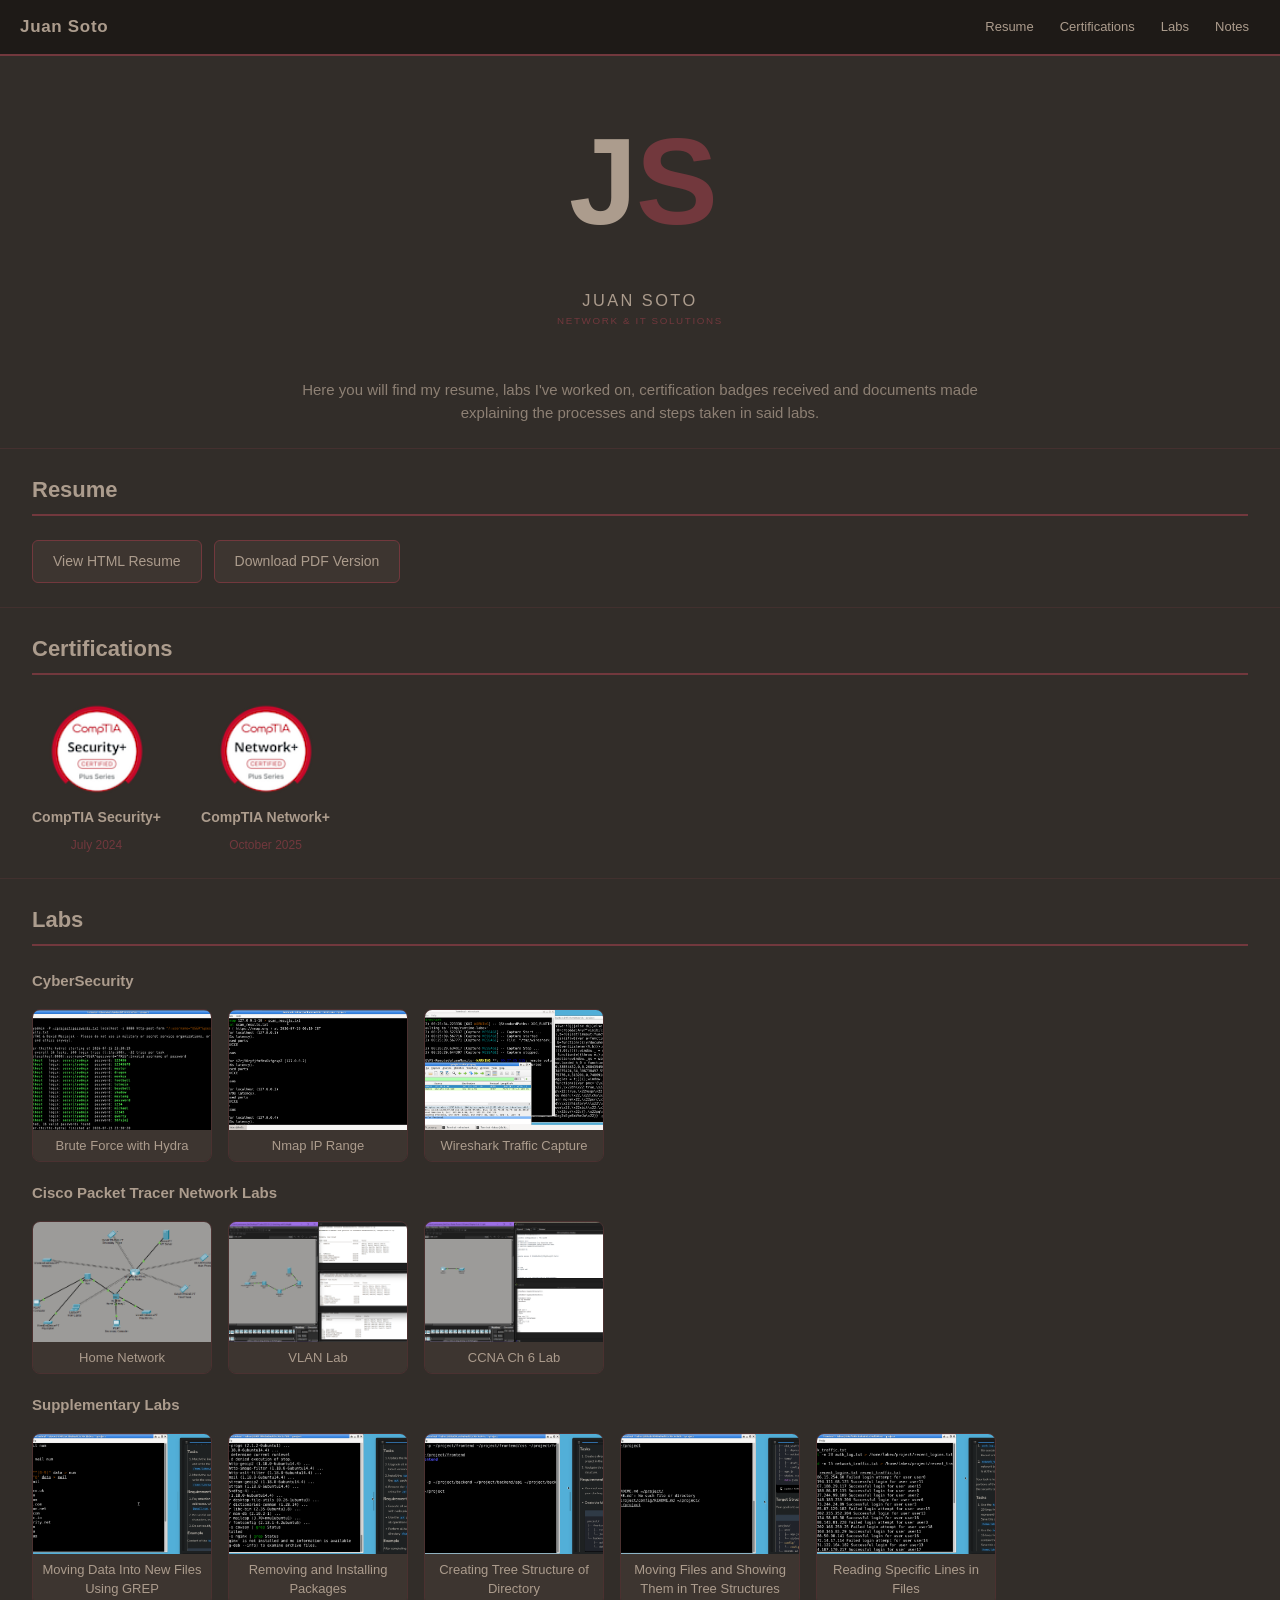
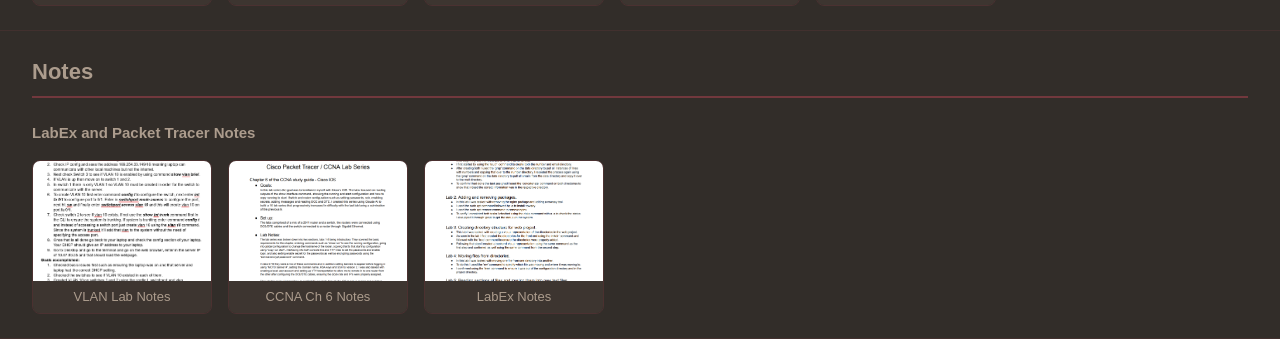
==== index.html @ db304818 "Fix typo in 'Suplementary' to 'Supplementary'" ====
<!DOCTYPE html>
<html lang="en">
    <head>
        <title>Juan Soto's Portfolio Page</title>
        <meta name="viewport" content="width=device-width, initial-scale=1.0">
        <link rel="stylesheet" href="css/style.css">
    </head>
    <body>
        <nav class="navbar">
            <span class="nav-brand">Juan Soto</span>
            <button class="nav-toggle" id="nav-toggle" aria-label="Toggle navigation">&#9776;</button>
            <div class="nav-links" id="nav-links">
                <a href="#resume">Resume</a>
                <a href="#certifications">Certifications</a>
                <a href="#labs">Labs</a>
                <a href="#projects" class="hidden">Projects</a>
                <a href="#notes">Notes</a>
            </div>
        </nav>

        <div class="hero">
            <h1><img src="assets/js-logo-transparent.svg" alt="Juan Soto's Portfolio Page" width="180"></h1>
            <p>Here you will find my resume, labs I've worked on, certification badges received and documents made explaining the processes and steps taken in said labs.</p>
        </div>

        <section id="resume" class="portfolio-section">
            <h2>Resume</h2>
            <div class="section-content">
                <a class="section-btn" href="ResumeJuanSoto.html" target="_blank">View HTML Resume</a>
                <a class="section-btn" href="assets/Resume-Juan-Soto.pdf" download>Download PDF Version</a>
            </div>
        </section>

        <section id="certifications" class="portfolio-section">
            <h2>Certifications</h2>
            <div class="section-content">
                <div class="certifications">
                    <div class="cert">
                        <img src="assets/security.png" alt="CompTIA Security+ Badge" width="100">
                        <strong>CompTIA Security+</strong>
                        <span>July 2024</span>
                    </div>
                    <div class="cert">
                        <img src="assets/network.png" alt="CompTIA Network+ Badge" width="100">
                        <strong>CompTIA Network+</strong>
                        <span>October 2025</span>
                    </div>
                </div>
            </div>
        </section>

        <section id="labs" class="portfolio-section">
            <h2>Labs</h2>
            <div class="section-content">
                <div class="lab">
                    <strong>CyberSecurity</strong>
                    <div class="lab-gallery">
                     <div class="lab-img-wrapper" onclick="openLightbox('assets/Hydra Brute Force.png', 'CyberSecurity Screenshot 1')">
                            <img src="assets/Hydra Brute Force.png" alt="CyberSecurity Screenshot 1">
                            <div class="lab-img-caption">Brute Force with Hydra</div>
                        </div>
                        <div class="lab-img-wrapper" onclick="openLightbox('assets/Nmap IP Range.png', 'CyberSecurity Screenshot 2')">
                            <img src="assets/Nmap IP Range.png" alt="CyberSecurity Screenshot 2">
                            <div class="lab-img-caption">Nmap IP Range</div>
                        </div>
                        <div class="lab-img-wrapper" onclick="openLightbox('assets/Wireshark Traffic Capture.png', 'CyberSecurity Screenshot 3')">
                            <img src="assets/Wireshark Traffic Capture.png" alt="CyberSecurity Screenshot 3">
                            <div class="lab-img-caption">Wireshark Traffic Capture</div>
                        </div>
                    </div>
                    <strong>Cisco Packet Tracer Network Labs</strong>
                    <div class="lab-gallery">
                        <div class="lab-img-wrapper" onclick="openLightbox('assets/Home_Network.png', 'Home Network Screenshot')">
                            <img src="assets/Home_Network.png" alt="Home Network Screenshot">
                            <div class="lab-img-caption">Home Network</div>
                        </div>
                        <div class="lab-img-wrapper" onclick="openLightbox('assets/Vlan_Lab.png', 'VLAN Lab Screenshot')">
                            <img src="assets/Vlan_Lab.png" alt="VLAN Lab Screenshot">
                            <div class="lab-img-caption">VLAN Lab</div>
                        </div>
                        <div class="lab-img-wrapper" onclick="openLightbox('assets/CCNA_Ch_6_Lab.png', 'CCNA Ch 6 Lab Screenshot')">
                            <img src="assets/CCNA_Ch_6_Lab.png" alt="CCNA Ch 6 Lab Screenshot">
                            <div class="lab-img-caption">CCNA Ch 6 Lab</div>
                        </div>
                   </div>
                     <strong>Supplementary Labs</strong>
                    <div class="lab-gallery">
                        <div class="lab-img-wrapper" onclick="openLightbox('assets/Lab1.png', 'LabEx Screenshot 1')">
                            <img src="assets/Lab1.png" alt="LabEx Screenshot 1">
                            <div class="lab-img-caption">Moving Data Into New Files Using GREP</div>
                        </div>
                        <div class="lab-img-wrapper" onclick="openLightbox('assets/Lab2.png', 'LabEx Screenshot 2')">
                            <img src="assets/Lab2.png" alt="LabEx Screenshot 2">
                            <div class="lab-img-caption">Removing and Installing Packages</div>
                        </div>
                        <div class="lab-img-wrapper" onclick="openLightbox('assets/Lab3.png', 'LabEx Screenshot 3')">
                            <img src="assets/Lab3.png" alt="LabEx Screenshot 3">
                            <div class="lab-img-caption">Creating Tree Structure of Directory</div>
                        </div>
                        <div class="lab-img-wrapper" onclick="openLightbox('assets/Lab4.png', 'LabEx Screenshot 4')">
                            <img src="assets/Lab4.png" alt="LabEx Screenshot 4">
                            <div class="lab-img-caption">Moving Files and Showing Them in Tree Structures</div>
                        </div>
                        <div class="lab-img-wrapper" onclick="openLightbox('assets/Lab5.png', 'LabEx Screenshot 5')">
                            <img src="assets/Lab5.png" alt="LabEx Screenshot 5">
                            <div class="lab-img-caption">Reading Specific Lines in Files</div>
                        </div>
                    </div>
               </div>
           </div>
        </section>

        <section id="projects" class="portfolio-section hidden">
            <h2>Projects</h2>
            <div class="section-content">
                <div class="projects">
                   <strong>Projects</strong> 
                </div>
                
            </div>
        </section>

        <section id="notes" class="portfolio-section">
            <h2>Notes</h2>
            <div class="section-content">
                <div class="notes">
                    <strong>LabEx and Packet Tracer Notes</strong>
                    <div class="lab-gallery">
                        <div class="lab-img-wrapper" onclick="openLightbox('assets/Vlan_Lab_Notes.png', 'VLAN Lab Notes Screenshot')">
                            <img src="assets/Vlan_Lab_Notes.png" alt="VLAN Lab Notes Screenshot">
                            <div class="lab-img-caption">VLAN Lab Notes</div>
                        </div> 
                        <div class="lab-img-wrapper" onclick="openLightbox('assets/CCNA_Ch_6_Notes.png', 'CCNA Ch 6 Notes Screenshot')">
                            <img src="assets/CCNA_Ch_6_Notes.png" alt="CCNA Ch 6 Notes Screenshot">
                            <div class="lab-img-caption">CCNA Ch 6 Notes</div>
                        </div>
                        <div class="lab-img-wrapper" onclick="openLightbox('assets/LabEx_Notes.png', 'LabEx Notes Screenshot')">
                        <img src="assets/LabEx_Notes.png" alt="LabEx Notes Screenshot">
                        <div class="lab-img-caption">LabEx Notes</div>
                    </div>  
                    </div>
                </div>
            </div>
        </section>

        <div id="lightbox" onclick="closeLightbox()">
            <div id="lightbox-box" onclick="event.stopPropagation()">
                <img id="lightbox-img" src="" alt="">
                <p id="lightbox-caption"></p>
                <button id="lightbox-close" onclick="closeLightbox()">X Close</button>
            </div>
        </div>

        <script>
            function openLightbox(src, caption) {
                document.getElementById('lightbox-img').src = src;
                document.getElementById('lightbox-caption').textContent = caption;
                document.getElementById('lightbox').classList.add('active');
            }
            function closeLightbox() {
                document.getElementById('lightbox').classList.remove('active');
            }
            document.getElementById('nav-toggle').addEventListener('click', function() {
                document.getElementById('nav-links').classList.toggle('open');
            });

            document.querySelectorAll('.nav-links a').forEach(link => {
                link.addEventListener('click', function(e) {
                    e.preventDefault();
                    const target = document.querySelector(this.getAttribute('href'));
                    if (target) {
                        document.getElementById('nav-links').classList.remove('open');
                        const navHeight = document.querySelector('.navbar').offsetHeight;
                        const top = target.getBoundingClientRect().top + window.scrollY - navHeight - 16;
                        window.scrollTo({ top, behavior: 'smooth' });
                    }
                });
            });
        </script>
    </body>
</html>
---- css/style.css ----
* {
  box-sizing: border-box;
}

html {
  overflow-x: hidden;
}

body {
  font-family: Arial, sans-serif;
  margin: 0;
  padding-top: 56px;
  line-height: 1.5;
  background-color: #322D29;
  color: #72383D;
  overflow-x: hidden;
}

/* ── Navbar ── */
.navbar {
  position: fixed;
  top: 0;
  left: 0;
  width: 100%;
  height: 56px;
  background-color: #1e1a17;
  display: flex;
  align-items: center;
  justify-content: space-between;
  padding: 0 20px;
  border-bottom: 2px solid #72383D;
  z-index: 1000;
}

.nav-brand {
  color: #AC9C8D;
  font-size: 17px;
  font-weight: bold;
  letter-spacing: 0.04em;
  white-space: nowrap;
}

.nav-links {
  display: flex;
  flex-direction: row;
  gap: 4px;
}

.nav-links a {
  color: #AC9C8D;
  text-decoration: none;
  font-size: 13px;
  padding: 6px 10px;
  border-radius: 4px;
  border: 1px solid transparent;
  transition: background 0.15s, border-color 0.15s;
  white-space: nowrap;
}

.nav-links a:hover {
  background-color: rgba(114, 56, 61, 0.15);
  border-color: #72383D;
}

/* ── Hero ── */
.hero {
  width: 100%;
  padding: 28px 32px 24px;
  text-align: center;
  border-bottom: 1px solid rgba(114, 56, 61, 0.3);
}

.hero h1 {
  margin-bottom: 12px;
}

.hero h1 img {
  display: block;
  margin: 0 auto;
}

.hero p {
  color: #AC9C8D;
  font-size: 15px;
  max-width: 680px;
  margin: 0 auto;
  opacity: 0.75;
}

/* ── Sections ── */
.portfolio-section {
  width: 100%;
  padding: 24px 32px;
  border-bottom: 1px solid rgba(114, 56, 61, 0.25);
}

.portfolio-section h2 {
  color: #AC9C8D;
  font-size: 22px;
  border-bottom: 2px solid #72383D;
  padding-bottom: 8px;
  margin-bottom: 24px;
  margin-top: 0;
}

/* Desktop: horizontal */
.section-content {
  display: flex;
  flex-direction: row;
  flex-wrap: wrap;
  gap: 12px;
}

/* ── Resume buttons ── */
.section-btn {
  display: inline-block;
  padding: 10px 20px;
  background-color: #3d3530;
  color: #AC9C8D;
  text-decoration: none;
  border: 1px solid #72383D;
  border-radius: 6px;
  font-size: 14px;
  transition: background 0.15s;
}

.section-btn:hover {
  background-color: #4a413b;
}

/* ── Certifications ── */
/* Desktop: horizontal */
.certifications {
  display: flex;
  flex-direction: row;
  gap: 40px;
  flex-wrap: wrap;
}

.cert {
  display: flex;
  flex-direction: column;
  align-items: center;
  gap: 8px;
  color: #AC9C8D;
}

.cert strong {
  color: #AC9C8D;
  font-size: 14px;
}

.cert span {
  font-size: 12px;
  color: #72383D;
}

/* ── Lab gallery ── */
.lab {
  width: 100%;
}

.lab strong,
.notes strong,
.projects strong {
  display: block;
  color: #AC9C8D;
  font-size: 15px;
  margin-bottom: 12px;
}

.lab-gallery + strong {
  margin-top: 20px;
}

/* Desktop: horizontal */
.lab-gallery {
  display: flex;
  flex-direction: row;
  flex-wrap: wrap;
  gap: 16px;
  padding-top: 4px;
}

.lab-img-wrapper {
  width: 180px;
  border: 1px solid rgba(114, 56, 61, 0.4);
  border-radius: 8px;
  overflow: hidden;
  cursor: pointer;
  transition: box-shadow 0.2s ease, transform 0.2s ease;
}

.lab-img-wrapper:hover {
  box-shadow: 0 6px 16px rgba(0, 0, 0, 0.35);
  transform: translateY(-3px);
}

.lab-img-wrapper img {
  width: 100%;
  height: 120px;
  object-fit: cover;
  display: block;
}

.lab-img-caption {
  text-align: center;
  font-size: 13px;
  padding: 6px;
  background-color: #3d3530;
  color: #AC9C8D;
}

/*-hidden sections-*/
.hidden {
  display: none;
}

/* ── Lightbox ── */
#lightbox {
  display: none;
  position: fixed;
  top: 0;
  left: 0;
  width: 100%;
  height: 100%;
  background: rgba(0, 0, 0, 0.85);
  z-index: 1001;
  justify-content: center;
  align-items: center;
}

#lightbox.active {
  display: flex;
}

#lightbox-box {
  background: #2a2521;
  border: 1px solid #72383D;
  border-radius: 10px;
  padding: 16px;
  max-width: 90%;
  text-align: center;
}

#lightbox-box img {
  max-width: 100%;
  max-height: 75vh;
  border-radius: 6px;
  display: block;
  margin: 0 auto;
}

#lightbox-caption {
  margin: 10px 0 6px;
  font-size: 14px;
  color: #AC9C8D;
}

#lightbox-close {
  margin-top: 8px;
  padding: 6px 16px;
  background-color: #72383D;
  color: #AC9C8D;
  border: none;
  border-radius: 6px;
  cursor: pointer;
  font-size: 13px;
}

#lightbox-close:hover {
  background-color: #8a4548;
}

/* ── Mobile menu toggle (hidden on desktop) ── */
.nav-toggle {
  display: none;
  background: none;
  border: 1px solid #72383D;
  border-radius: 4px;
  color: #AC9C8D;
  font-size: 20px;
  padding: 4px 10px;
  cursor: pointer;
}

/* ── Mobile (768px and below) ── */
@media (max-width: 768px) {

  .nav-toggle {
    display: block;
  }

  .navbar {
    padding: 0 14px;
  }

  .nav-brand {
    font-size: 14px;
  }

  /* Mobile: stack nav links vertically, hidden by default */
  .nav-links {
    display: none;
    flex-direction: column;
    position: absolute;
    top: 56px;
    left: 0;
    width: 100%;
    background-color: #1e1a17;
    border-bottom: 2px solid #72383D;
    z-index: 999;
  }

  .nav-links.open {
    display: flex;
  }

  .nav-links a {
    padding: 14px 20px;
    border-radius: 0;
    border-bottom: 1px solid rgba(114, 56, 61, 0.25);
    font-size: 14px;
  }

  .nav-links a:last-child {
    border-bottom: none;
  }

  .hero {
    padding: 24px 16px 20px;
  }

  .hero h1 {
    font-size: 22px;
  }

  .hero p {
    font-size: 13px;
  }

  .portfolio-section {
    padding: 20px 16px;
  }

  .portfolio-section h2 {
    font-size: 18px;
    margin-bottom: 16px;
  }

  /* Mobile: stack vertically */
  .section-content {
    flex-direction: column;
    gap: 10px;
  }

  .section-btn {
    width: 100%;
    text-align: center;
    padding: 12px 16px;
  }

  /* Mobile: stack vertically */
  .certifications {
    flex-direction: column;
    gap: 20px;
  }

  .cert {
    flex-direction: row;
    align-items: center;
    gap: 16px;
  }

  .cert img {
    width: 64px;
  }

  /* Mobile: 2 per row */
  .lab-gallery {
    gap: 10px;
  }

  .lab-img-wrapper {
    width: calc(50% - 5px);
  }

  .lab-img-wrapper img {
    height: 80px;
  }
}
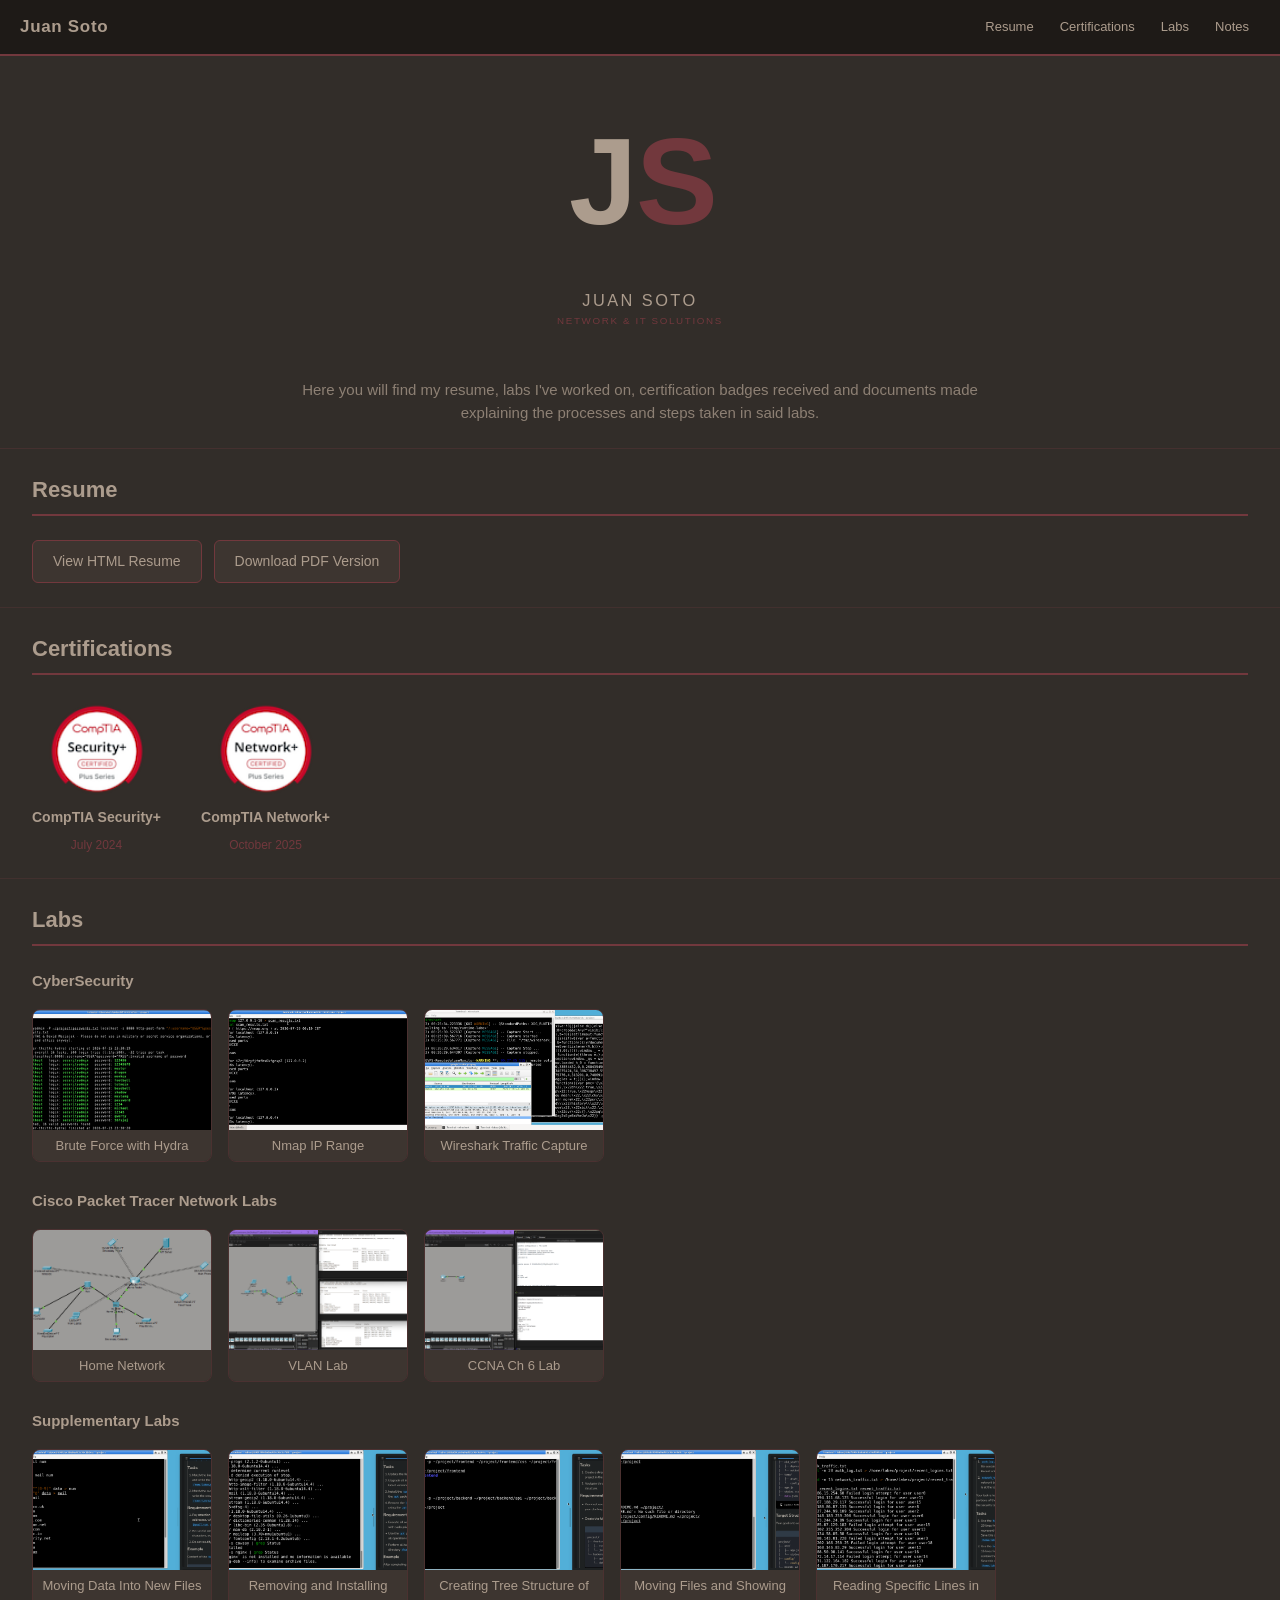
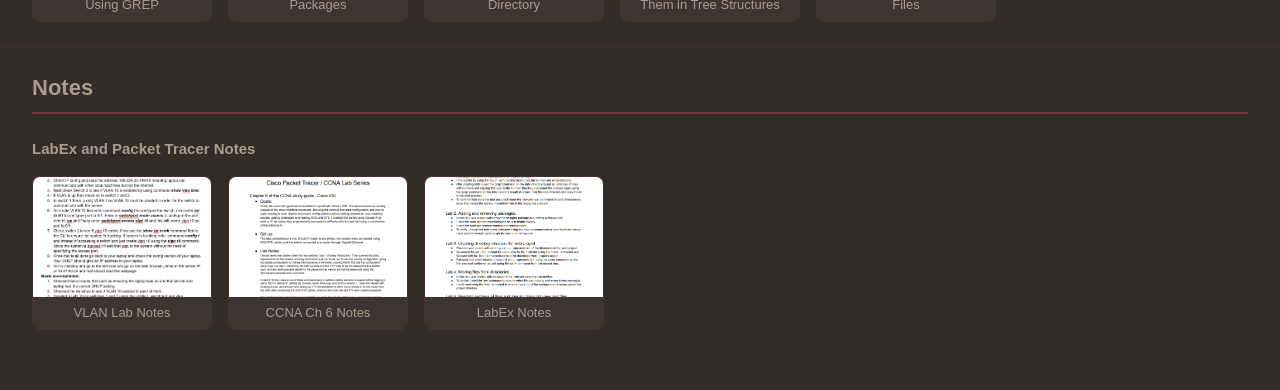
==== commit 5895203d: "Refactor lab sections and update Projects link visibility Removed hidden class from Projects link an" ====
--- a/index.html
+++ b/index.html
@@ -13,7 +13,6 @@
                 <a href="#resume">Resume</a>
                 <a href="#certifications">Certifications</a>
                 <a href="#labs">Labs</a>
-                <a href="#projects" class="hidden">Projects</a>
                 <a href="#notes">Notes</a>
             </div>
         </nav>
@@ -53,70 +52,78 @@
             <h2>Labs</h2>
             <div class="section-content">
                 <div class="lab">
-                    <strong>CyberSecurity</strong>
-                    <div class="lab-gallery">
-                     <div class="lab-img-wrapper" onclick="openLightbox('assets/Hydra Brute Force.png', 'CyberSecurity Screenshot 1')">
-                            <img src="assets/Hydra Brute Force.png" alt="CyberSecurity Screenshot 1">
-                            <div class="lab-img-caption">Brute Force with Hydra</div>
-                        </div>
-                        <div class="lab-img-wrapper" onclick="openLightbox('assets/Nmap IP Range.png', 'CyberSecurity Screenshot 2')">
-                            <img src="assets/Nmap IP Range.png" alt="CyberSecurity Screenshot 2">
-                            <div class="lab-img-caption">Nmap IP Range</div>
-                        </div>
-                        <div class="lab-img-wrapper" onclick="openLightbox('assets/Wireshark Traffic Capture.png', 'CyberSecurity Screenshot 3')">
-                            <img src="assets/Wireshark Traffic Capture.png" alt="CyberSecurity Screenshot 3">
-                            <div class="lab-img-caption">Wireshark Traffic Capture</div>
+                    <div class="lab-subsection">
+                        <strong>CyberSecurity</strong>
+                        <div class="lab-gallery">
+                            <div class="lab-img-wrapper" onclick="openLightbox('assets/Hydra Brute Force.png', 'CyberSecurity Screenshot 1')">
+                                <img src="assets/Hydra Brute Force.png" alt="CyberSecurity Screenshot 1">
+                                <div class="lab-img-caption">Brute Force with Hydra</div>
+                            </div>
+                            <div class="lab-img-wrapper" onclick="openLightbox('assets/Nmap IP Range.png', 'CyberSecurity Screenshot 2')">
+                                <img src="assets/Nmap IP Range.png" alt="CyberSecurity Screenshot 2">
+                                <div class="lab-img-caption">Nmap IP Range</div>
+                            </div>
+                            <div class="lab-img-wrapper" onclick="openLightbox('assets/Wireshark Traffic Capture.png', 'CyberSecurity Screenshot 3')">
+                                <img src="assets/Wireshark Traffic Capture.png" alt="CyberSecurity Screenshot 3">
+                                <div class="lab-img-caption">Wireshark Traffic Capture</div>
+                            </div>
                         </div>
                     </div>
-                    <strong>Cisco Packet Tracer Network Labs</strong>
-                    <div class="lab-gallery">
-                        <div class="lab-img-wrapper" onclick="openLightbox('assets/Home_Network.png', 'Home Network Screenshot')">
-                            <img src="assets/Home_Network.png" alt="Home Network Screenshot">
-                            <div class="lab-img-caption">Home Network</div>
-                        </div>
-                        <div class="lab-img-wrapper" onclick="openLightbox('assets/Vlan_Lab.png', 'VLAN Lab Screenshot')">
-                            <img src="assets/Vlan_Lab.png" alt="VLAN Lab Screenshot">
-                            <div class="lab-img-caption">VLAN Lab</div>
-                        </div>
-                        <div class="lab-img-wrapper" onclick="openLightbox('assets/CCNA_Ch_6_Lab.png', 'CCNA Ch 6 Lab Screenshot')">
-                            <img src="assets/CCNA_Ch_6_Lab.png" alt="CCNA Ch 6 Lab Screenshot">
-                            <div class="lab-img-caption">CCNA Ch 6 Lab</div>
-                        </div>
-                   </div>
-                     <strong>Supplementary Labs</strong>
-                    <div class="lab-gallery">
-                        <div class="lab-img-wrapper" onclick="openLightbox('assets/Lab1.png', 'LabEx Screenshot 1')">
-                            <img src="assets/Lab1.png" alt="LabEx Screenshot 1">
-                            <div class="lab-img-caption">Moving Data Into New Files Using GREP</div>
-                        </div>
-                        <div class="lab-img-wrapper" onclick="openLightbox('assets/Lab2.png', 'LabEx Screenshot 2')">
-                            <img src="assets/Lab2.png" alt="LabEx Screenshot 2">
-                            <div class="lab-img-caption">Removing and Installing Packages</div>
-                        </div>
-                        <div class="lab-img-wrapper" onclick="openLightbox('assets/Lab3.png', 'LabEx Screenshot 3')">
-                            <img src="assets/Lab3.png" alt="LabEx Screenshot 3">
-                            <div class="lab-img-caption">Creating Tree Structure of Directory</div>
-                        </div>
-                        <div class="lab-img-wrapper" onclick="openLightbox('assets/Lab4.png', 'LabEx Screenshot 4')">
-                            <img src="assets/Lab4.png" alt="LabEx Screenshot 4">
-                            <div class="lab-img-caption">Moving Files and Showing Them in Tree Structures</div>
-                        </div>
-                        <div class="lab-img-wrapper" onclick="openLightbox('assets/Lab5.png', 'LabEx Screenshot 5')">
-                            <img src="assets/Lab5.png" alt="LabEx Screenshot 5">
-                            <div class="lab-img-caption">Reading Specific Lines in Files</div>
+
+                    <div class="lab-subsection">
+                        <strong>Cisco Packet Tracer Network Labs</strong>
+                        <div class="lab-gallery">
+                            <div class="lab-img-wrapper" onclick="openLightbox('assets/Home_Network.png', 'Home Network Screenshot')">
+                                <img src="assets/Home_Network.png" alt="Home Network Screenshot">
+                                <div class="lab-img-caption">Home Network</div>
+                            </div>
+                            <div class="lab-img-wrapper" onclick="openLightbox('assets/Vlan_Lab.png', 'VLAN Lab Screenshot')">
+                                <img src="assets/Vlan_Lab.png" alt="VLAN Lab Screenshot">
+                                <div class="lab-img-caption">VLAN Lab</div>
+                            </div>
+                            <div class="lab-img-wrapper" onclick="openLightbox('assets/CCNA_Ch_6_Lab.png', 'CCNA Ch 6 Lab Screenshot')">
+                                <img src="assets/CCNA_Ch_6_Lab.png" alt="CCNA Ch 6 Lab Screenshot">
+                                <div class="lab-img-caption">CCNA Ch 6 Lab</div>
+                            </div>
                         </div>
                     </div>
-               </div>
-           </div>
+
+                    <div class="lab-subsection">
+                        <strong>Supplementary Labs</strong>
+                        <div class="lab-gallery">
+                            <div class="lab-img-wrapper" onclick="openLightbox('assets/Lab1.png', 'LabEx Screenshot 1')">
+                                <img src="assets/Lab1.png" alt="LabEx Screenshot 1">
+                                <div class="lab-img-caption">Moving Data Into New Files Using GREP</div>
+                            </div>
+                            <div class="lab-img-wrapper" onclick="openLightbox('assets/Lab2.png', 'LabEx Screenshot 2')">
+                                <img src="assets/Lab2.png" alt="LabEx Screenshot 2">
+                                <div class="lab-img-caption">Removing and Installing Packages</div>
+                            </div>
+                            <div class="lab-img-wrapper" onclick="openLightbox('assets/Lab3.png', 'LabEx Screenshot 3')">
+                                <img src="assets/Lab3.png" alt="LabEx Screenshot 3">
+                                <div class="lab-img-caption">Creating Tree Structure of Directory</div>
+                            </div>
+                            <div class="lab-img-wrapper" onclick="openLightbox('assets/Lab4.png', 'LabEx Screenshot 4')">
+                                <img src="assets/Lab4.png" alt="LabEx Screenshot 4">
+                                <div class="lab-img-caption">Moving Files and Showing Them in Tree Structures</div>
+                            </div>
+                            <div class="lab-img-wrapper" onclick="openLightbox('assets/Lab5.png', 'LabEx Screenshot 5')">
+                                <img src="assets/Lab5.png" alt="LabEx Screenshot 5">
+                                <div class="lab-img-caption">Reading Specific Lines in Files</div>
+                            </div>
+                        </div>
+                    </div>
+                </div>
+            </div>
         </section>
 
+        <!-- Projects section kept in HTML but hidden until ready -->
         <section id="projects" class="portfolio-section hidden">
             <h2>Projects</h2>
             <div class="section-content">
                 <div class="projects">
-                   <strong>Projects</strong> 
+                    <strong>Projects</strong>
                 </div>
-                
             </div>
         </section>
 
@@ -124,20 +131,22 @@
             <h2>Notes</h2>
             <div class="section-content">
                 <div class="notes">
-                    <strong>LabEx and Packet Tracer Notes</strong>
-                    <div class="lab-gallery">
-                        <div class="lab-img-wrapper" onclick="openLightbox('assets/Vlan_Lab_Notes.png', 'VLAN Lab Notes Screenshot')">
-                            <img src="assets/Vlan_Lab_Notes.png" alt="VLAN Lab Notes Screenshot">
-                            <div class="lab-img-caption">VLAN Lab Notes</div>
-                        </div> 
-                        <div class="lab-img-wrapper" onclick="openLightbox('assets/CCNA_Ch_6_Notes.png', 'CCNA Ch 6 Notes Screenshot')">
-                            <img src="assets/CCNA_Ch_6_Notes.png" alt="CCNA Ch 6 Notes Screenshot">
-                            <div class="lab-img-caption">CCNA Ch 6 Notes</div>
+                    <div class="lab-subsection">
+                        <strong>LabEx and Packet Tracer Notes</strong>
+                        <div class="lab-gallery">
+                            <div class="lab-img-wrapper" onclick="openLightbox('assets/Vlan_Lab_Notes.png', 'VLAN Lab Notes Screenshot')">
+                                <img src="assets/Vlan_Lab_Notes.png" alt="VLAN Lab Notes Screenshot">
+                                <div class="lab-img-caption">VLAN Lab Notes</div>
+                            </div>
+                            <div class="lab-img-wrapper" onclick="openLightbox('assets/CCNA_Ch_6_Notes.png', 'CCNA Ch 6 Notes Screenshot')">
+                                <img src="assets/CCNA_Ch_6_Notes.png" alt="CCNA Ch 6 Notes Screenshot">
+                                <div class="lab-img-caption">CCNA Ch 6 Notes</div>
+                            </div>
+                            <div class="lab-img-wrapper" onclick="openLightbox('assets/LabEx_Notes.png', 'LabEx Notes Screenshot')">
+                                <img src="assets/LabEx_Notes.png" alt="LabEx Notes Screenshot">
+                                <div class="lab-img-caption">LabEx Notes</div>
+                            </div>
                         </div>
-                        <div class="lab-img-wrapper" onclick="openLightbox('assets/LabEx_Notes.png', 'LabEx Notes Screenshot')">
-                        <img src="assets/LabEx_Notes.png" alt="LabEx Notes Screenshot">
-                        <div class="lab-img-caption">LabEx Notes</div>
-                    </div>  
                     </div>
                 </div>
             </div>
@@ -163,7 +172,6 @@
             document.getElementById('nav-toggle').addEventListener('click', function() {
                 document.getElementById('nav-links').classList.toggle('open');
             });
-
             document.querySelectorAll('.nav-links a').forEach(link => {
                 link.addEventListener('click', function(e) {
                     e.preventDefault();
--- a/css/style.css
+++ b/css/style.css
@@ -77,6 +77,7 @@
 .hero h1 img {
   display: block;
   margin: 0 auto;
+  max-width: 100%;
 }
 
 .hero p {
@@ -92,6 +93,11 @@
   width: 100%;
   padding: 24px 32px;
   border-bottom: 1px solid rgba(114, 56, 61, 0.25);
+}
+
+.portfolio-section:last-of-type {
+  border-bottom: none;
+  padding-bottom: 60px;
 }
 
 .portfolio-section h2 {
@@ -129,7 +135,6 @@
 }
 
 /* ── Certifications ── */
-/* Desktop: horizontal */
 .certifications {
   display: flex;
   flex-direction: row;
@@ -155,22 +160,29 @@
   color: #72383D;
 }
 
-/* ── Lab gallery ── */
-.lab {
-  width: 100%;
-}
-
-.lab strong,
+/* ── Lab / Notes / Projects ── */
+.lab,
+.notes,
+.projects {
+  width: 100%;
+}
+
+/* ── Lab subsections ── */
+.lab-subsection {
+  margin-bottom: 28px;
+}
+
+.lab-subsection:last-child {
+  margin-bottom: 0;
+}
+
+.lab-subsection strong,
 .notes strong,
 .projects strong {
   display: block;
   color: #AC9C8D;
   font-size: 15px;
   margin-bottom: 12px;
-}
-
-.lab-gallery + strong {
-  margin-top: 20px;
 }
 
 /* Desktop: horizontal */
@@ -211,9 +223,9 @@
   color: #AC9C8D;
 }
 
-/*-hidden sections-*/
+/* ── Hidden sections ── */
 .hidden {
-  display: none;
+  display: none !important;
 }
 
 /* ── Lightbox ── */
@@ -331,8 +343,9 @@
     padding: 24px 16px 20px;
   }
 
-  .hero h1 {
-    font-size: 22px;
+  /* Scale logo down on mobile */
+  .hero h1 img {
+    width: 120px;
   }
 
   .hero p {
@@ -341,6 +354,10 @@
 
   .portfolio-section {
     padding: 20px 16px;
+  }
+
+  .portfolio-section:last-of-type {
+    padding-bottom: 40px;
   }
 
   .portfolio-section h2 {
@@ -388,4 +405,8 @@
   .lab-img-wrapper img {
     height: 80px;
   }
-}
+
+  .lab-subsection {
+    margin-bottom: 20px;
+  }
+}
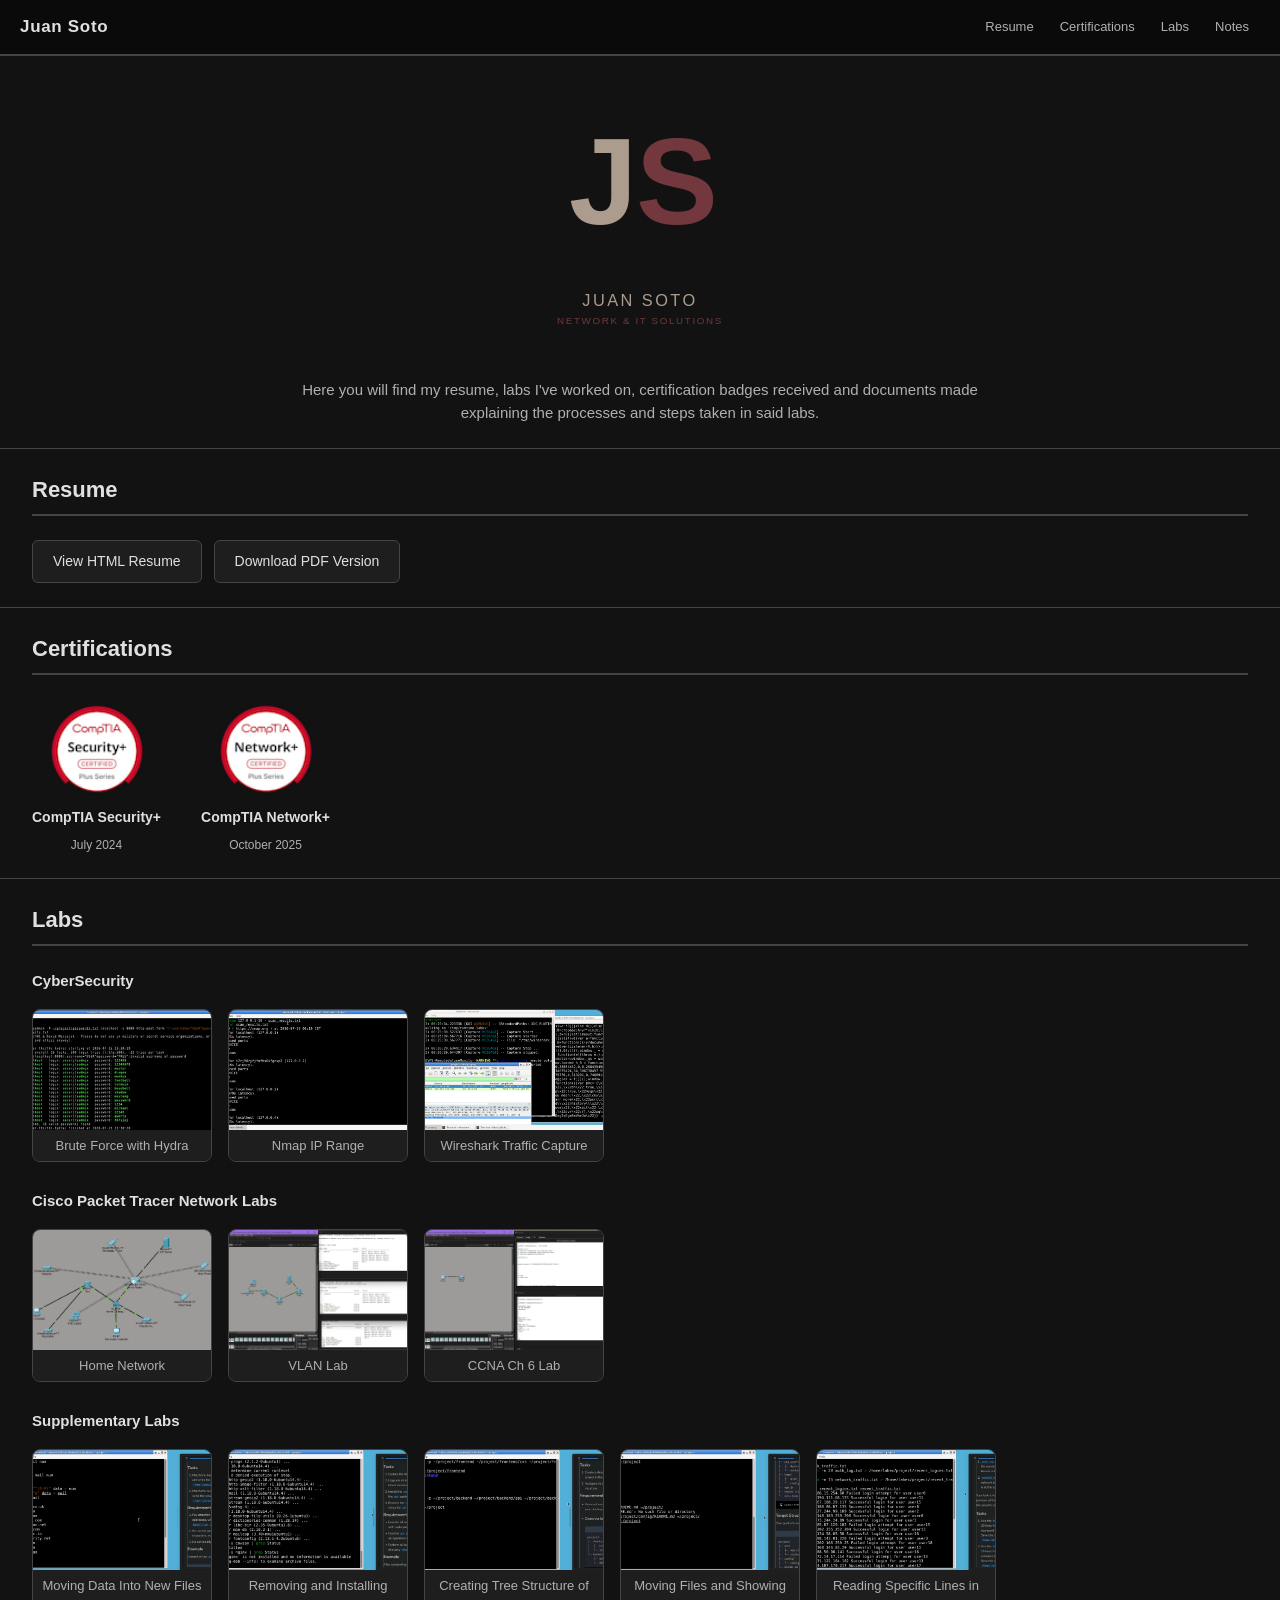
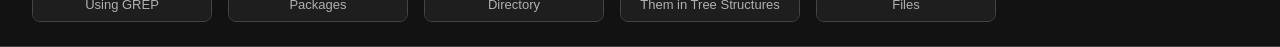
==== commit 461dd72d: "Add 'hidden' class to notes section Hide the notes section by adding 'hidden' class." ====
--- a/index.html
+++ b/index.html
@@ -127,7 +127,7 @@
             </div>
         </section>
 
-        <section id="notes" class="portfolio-section">
+        <section id="notes" class="portfolio-section hidden">
             <h2>Notes</h2>
             <div class="section-content">
                 <div class="notes">
--- a/css/style.css
+++ b/css/style.css
@@ -11,8 +11,8 @@
   margin: 0;
   padding-top: 56px;
   line-height: 1.5;
-  background-color: #322D29;
-  color: #72383D;
+  background-color: #121212;
+  color: #E0E0E0;
   overflow-x: hidden;
 }
 
@@ -23,17 +23,17 @@
   left: 0;
   width: 100%;
   height: 56px;
-  background-color: #1e1a17;
+  background-color: #0a0a0a;
   display: flex;
   align-items: center;
   justify-content: space-between;
   padding: 0 20px;
-  border-bottom: 2px solid #72383D;
+  border-bottom: 2px solid #444444;
   z-index: 1000;
 }
 
 .nav-brand {
-  color: #AC9C8D;
+  color: #E0E0E0;
   font-size: 17px;
   font-weight: bold;
   letter-spacing: 0.04em;
@@ -47,7 +47,7 @@
 }
 
 .nav-links a {
-  color: #AC9C8D;
+  color: #B0B0B0;
   text-decoration: none;
   font-size: 13px;
   padding: 6px 10px;
@@ -58,8 +58,9 @@
 }
 
 .nav-links a:hover {
-  background-color: rgba(114, 56, 61, 0.15);
-  border-color: #72383D;
+  background-color: rgba(136, 136, 136, 0.15);
+  border-color: #444444;
+  color: #E0E0E0;
 }
 
 /* ── Hero ── */
@@ -67,7 +68,7 @@
   width: 100%;
   padding: 28px 32px 24px;
   text-align: center;
-  border-bottom: 1px solid rgba(114, 56, 61, 0.3);
+  border-bottom: 1px solid #444444;
 }
 
 .hero h1 {
@@ -81,18 +82,17 @@
 }
 
 .hero p {
-  color: #AC9C8D;
+  color: #B0B0B0;
   font-size: 15px;
   max-width: 680px;
   margin: 0 auto;
-  opacity: 0.75;
 }
 
 /* ── Sections ── */
 .portfolio-section {
   width: 100%;
   padding: 24px 32px;
-  border-bottom: 1px solid rgba(114, 56, 61, 0.25);
+  border-bottom: 1px solid #444444;
 }
 
 .portfolio-section:last-of-type {
@@ -101,9 +101,9 @@
 }
 
 .portfolio-section h2 {
-  color: #AC9C8D;
+  color: #E0E0E0;
   font-size: 22px;
-  border-bottom: 2px solid #72383D;
+  border-bottom: 2px solid #444444;
   padding-bottom: 8px;
   margin-bottom: 24px;
   margin-top: 0;
@@ -121,17 +121,17 @@
 .section-btn {
   display: inline-block;
   padding: 10px 20px;
-  background-color: #3d3530;
-  color: #AC9C8D;
+  background-color: #1e1e1e;
+  color: #E0E0E0;
   text-decoration: none;
-  border: 1px solid #72383D;
+  border: 1px solid #444444;
   border-radius: 6px;
   font-size: 14px;
   transition: background 0.15s;
 }
 
 .section-btn:hover {
-  background-color: #4a413b;
+  background-color: #2a2a2a;
 }
 
 /* ── Certifications ── */
@@ -147,17 +147,17 @@
   flex-direction: column;
   align-items: center;
   gap: 8px;
-  color: #AC9C8D;
+  color: #E0E0E0;
 }
 
 .cert strong {
-  color: #AC9C8D;
+  color: #E0E0E0;
   font-size: 14px;
 }
 
 .cert span {
   font-size: 12px;
-  color: #72383D;
+  color: #B0B0B0;
 }
 
 /* ── Lab / Notes / Projects ── */
@@ -180,7 +180,7 @@
 .notes strong,
 .projects strong {
   display: block;
-  color: #AC9C8D;
+  color: #E0E0E0;
   font-size: 15px;
   margin-bottom: 12px;
 }
@@ -196,7 +196,7 @@
 
 .lab-img-wrapper {
   width: 180px;
-  border: 1px solid rgba(114, 56, 61, 0.4);
+  border: 1px solid #444444;
   border-radius: 8px;
   overflow: hidden;
   cursor: pointer;
@@ -204,7 +204,7 @@
 }
 
 .lab-img-wrapper:hover {
-  box-shadow: 0 6px 16px rgba(0, 0, 0, 0.35);
+  box-shadow: 0 6px 16px rgba(0, 0, 0, 0.5);
   transform: translateY(-3px);
 }
 
@@ -219,8 +219,8 @@
   text-align: center;
   font-size: 13px;
   padding: 6px;
-  background-color: #3d3530;
-  color: #AC9C8D;
+  background-color: #1e1e1e;
+  color: #B0B0B0;
 }
 
 /* ── Hidden sections ── */
@@ -236,7 +236,7 @@
   left: 0;
   width: 100%;
   height: 100%;
-  background: rgba(0, 0, 0, 0.85);
+  background: rgba(0, 0, 0, 0.9);
   z-index: 1001;
   justify-content: center;
   align-items: center;
@@ -247,8 +247,8 @@
 }
 
 #lightbox-box {
-  background: #2a2521;
-  border: 1px solid #72383D;
+  background: #1e1e1e;
+  border: 1px solid #444444;
   border-radius: 10px;
   padding: 16px;
   max-width: 90%;
@@ -266,14 +266,14 @@
 #lightbox-caption {
   margin: 10px 0 6px;
   font-size: 14px;
-  color: #AC9C8D;
+  color: #B0B0B0;
 }
 
 #lightbox-close {
   margin-top: 8px;
   padding: 6px 16px;
-  background-color: #72383D;
-  color: #AC9C8D;
+  background-color: #444444;
+  color: #E0E0E0;
   border: none;
   border-radius: 6px;
   cursor: pointer;
@@ -281,16 +281,16 @@
 }
 
 #lightbox-close:hover {
-  background-color: #8a4548;
+  background-color: #888888;
 }
 
 /* ── Mobile menu toggle (hidden on desktop) ── */
 .nav-toggle {
   display: none;
   background: none;
-  border: 1px solid #72383D;
+  border: 1px solid #444444;
   border-radius: 4px;
-  color: #AC9C8D;
+  color: #E0E0E0;
   font-size: 20px;
   padding: 4px 10px;
   cursor: pointer;
@@ -319,8 +319,8 @@
     top: 56px;
     left: 0;
     width: 100%;
-    background-color: #1e1a17;
-    border-bottom: 2px solid #72383D;
+    background-color: #0a0a0a;
+    border-bottom: 2px solid #444444;
     z-index: 999;
   }
 
@@ -331,7 +331,7 @@
   .nav-links a {
     padding: 14px 20px;
     border-radius: 0;
-    border-bottom: 1px solid rgba(114, 56, 61, 0.25);
+    border-bottom: 1px solid #444444;
     font-size: 14px;
   }
 
@@ -343,7 +343,6 @@
     padding: 24px 16px 20px;
   }
 
-  /* Scale logo down on mobile */
   .hero h1 img {
     width: 120px;
   }
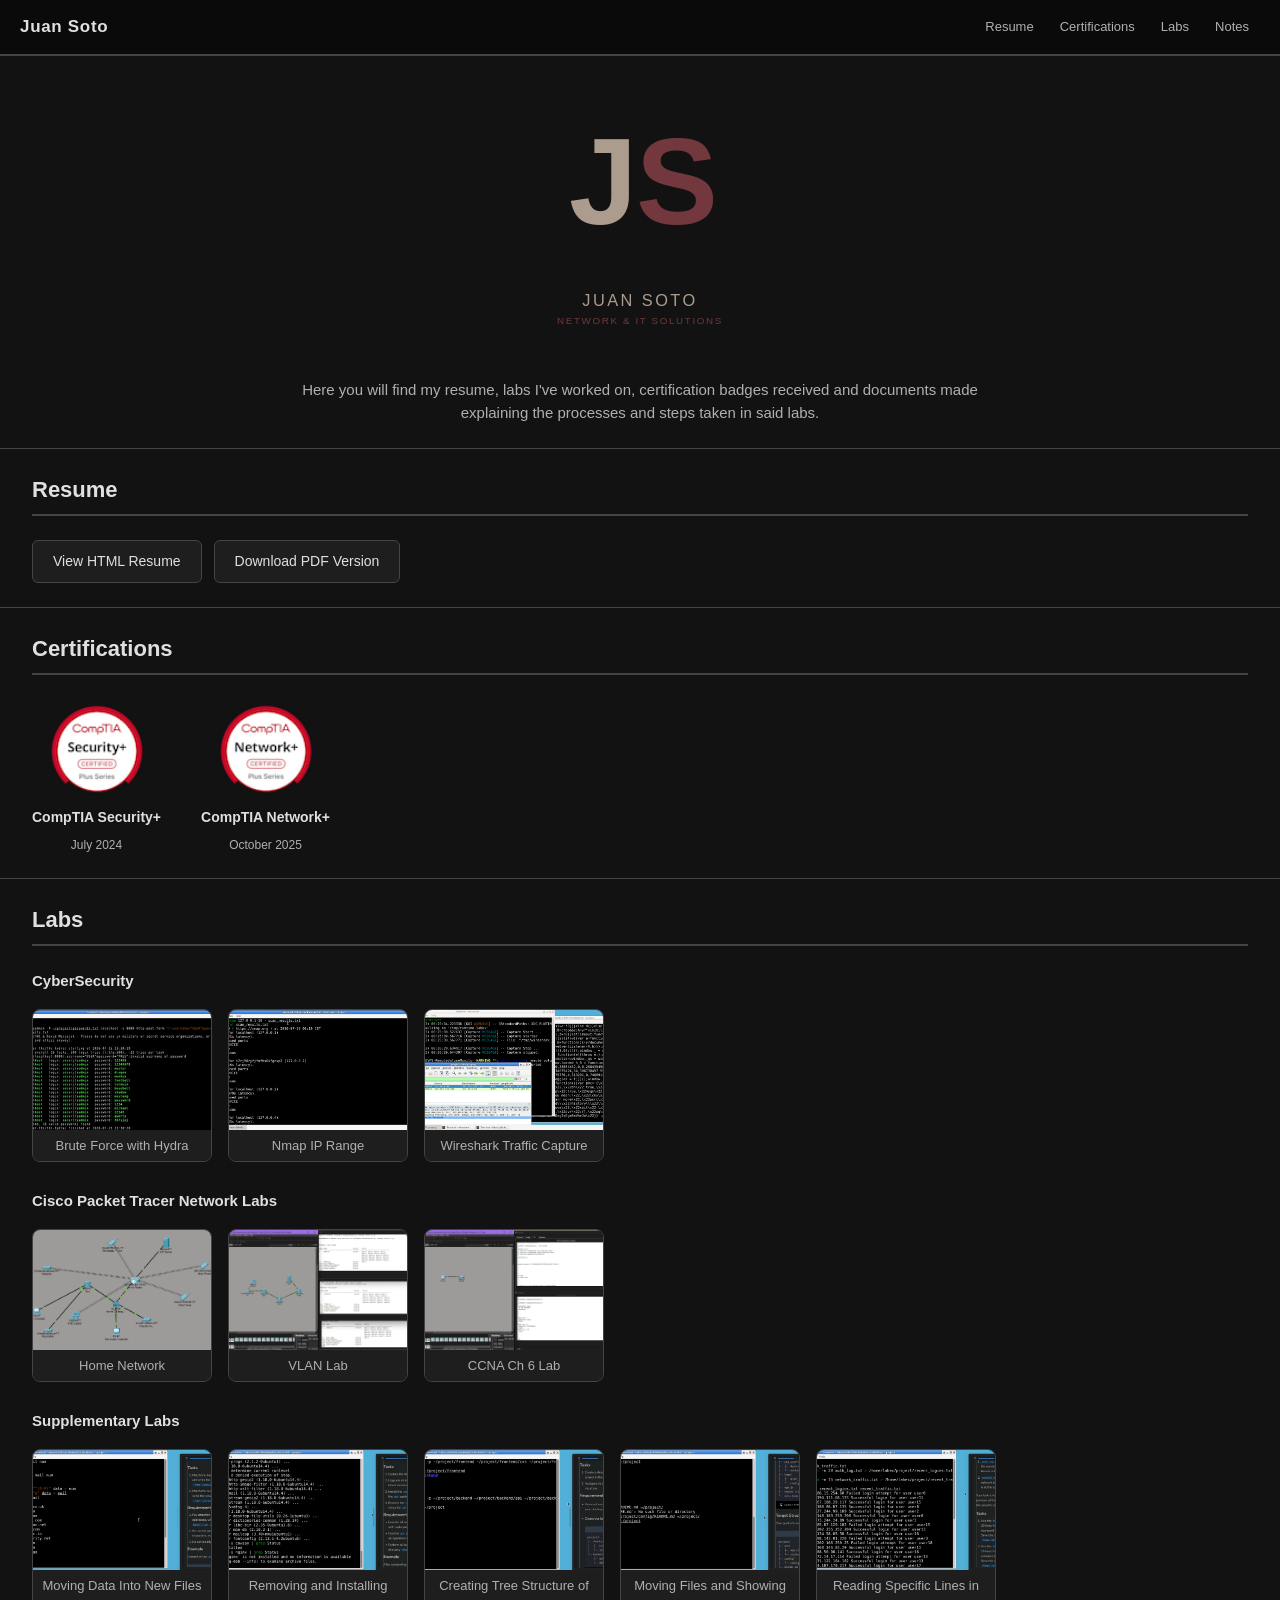
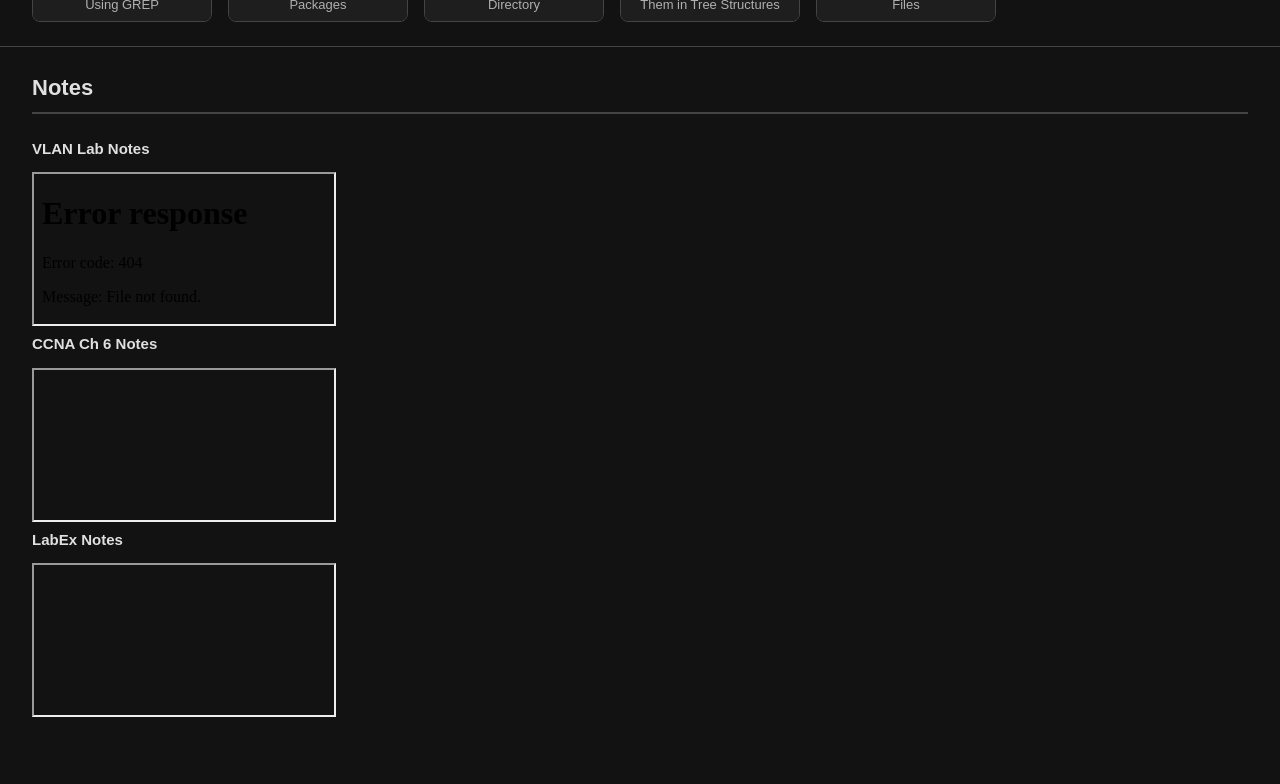
==== commit 36bb9be4: "Update notes section to include document iframes" ====
--- a/index.html
+++ b/index.html
@@ -127,26 +127,21 @@
             </div>
         </section>
 
-        <section id="notes" class="portfolio-section hidden">
+        <section id="notes" class="portfolio-section">
             <h2>Notes</h2>
             <div class="section-content">
                 <div class="notes">
-                    <div class="lab-subsection">
-                        <strong>LabEx and Packet Tracer Notes</strong>
-                        <div class="lab-gallery">
-                            <div class="lab-img-wrapper" onclick="openLightbox('assets/Vlan_Lab_Notes.png', 'VLAN Lab Notes Screenshot')">
-                                <img src="assets/Vlan_Lab_Notes.png" alt="VLAN Lab Notes Screenshot">
-                                <div class="lab-img-caption">VLAN Lab Notes</div>
-                            </div>
-                            <div class="lab-img-wrapper" onclick="openLightbox('assets/CCNA_Ch_6_Notes.png', 'CCNA Ch 6 Notes Screenshot')">
-                                <img src="assets/CCNA_Ch_6_Notes.png" alt="CCNA Ch 6 Notes Screenshot">
-                                <div class="lab-img-caption">CCNA Ch 6 Notes</div>
-                            </div>
-                            <div class="lab-img-wrapper" onclick="openLightbox('assets/LabEx_Notes.png', 'LabEx Notes Screenshot')">
-                                <img src="assets/LabEx_Notes.png" alt="LabEx Notes Screenshot">
-                                <div class="lab-img-caption">LabEx Notes</div>
-                            </div>
-                        </div>
+                    <div class="note-doc">
+                        <strong>VLAN Lab Notes</strong>
+                        <iframe src="assets/Vlan Lab Notes.pdf" title="VLAN Lab Notes"></iframe>
+                    </div>
+                    <div class="note-doc">
+                        <strong>CCNA Ch 6 Notes</strong>
+                        <iframe src="assets/CCNA Lab Notes.pdf" title="CCNA Notes"></iframe>
+                    </div>
+                    <div class="note-doc">
+                        <strong>LabEx Notes</strong>
+                        <iframe src="assets/LabEx Notes.pdf" title="LabEx Notes"></iframe>
                     </div>
                 </div>
             </div>
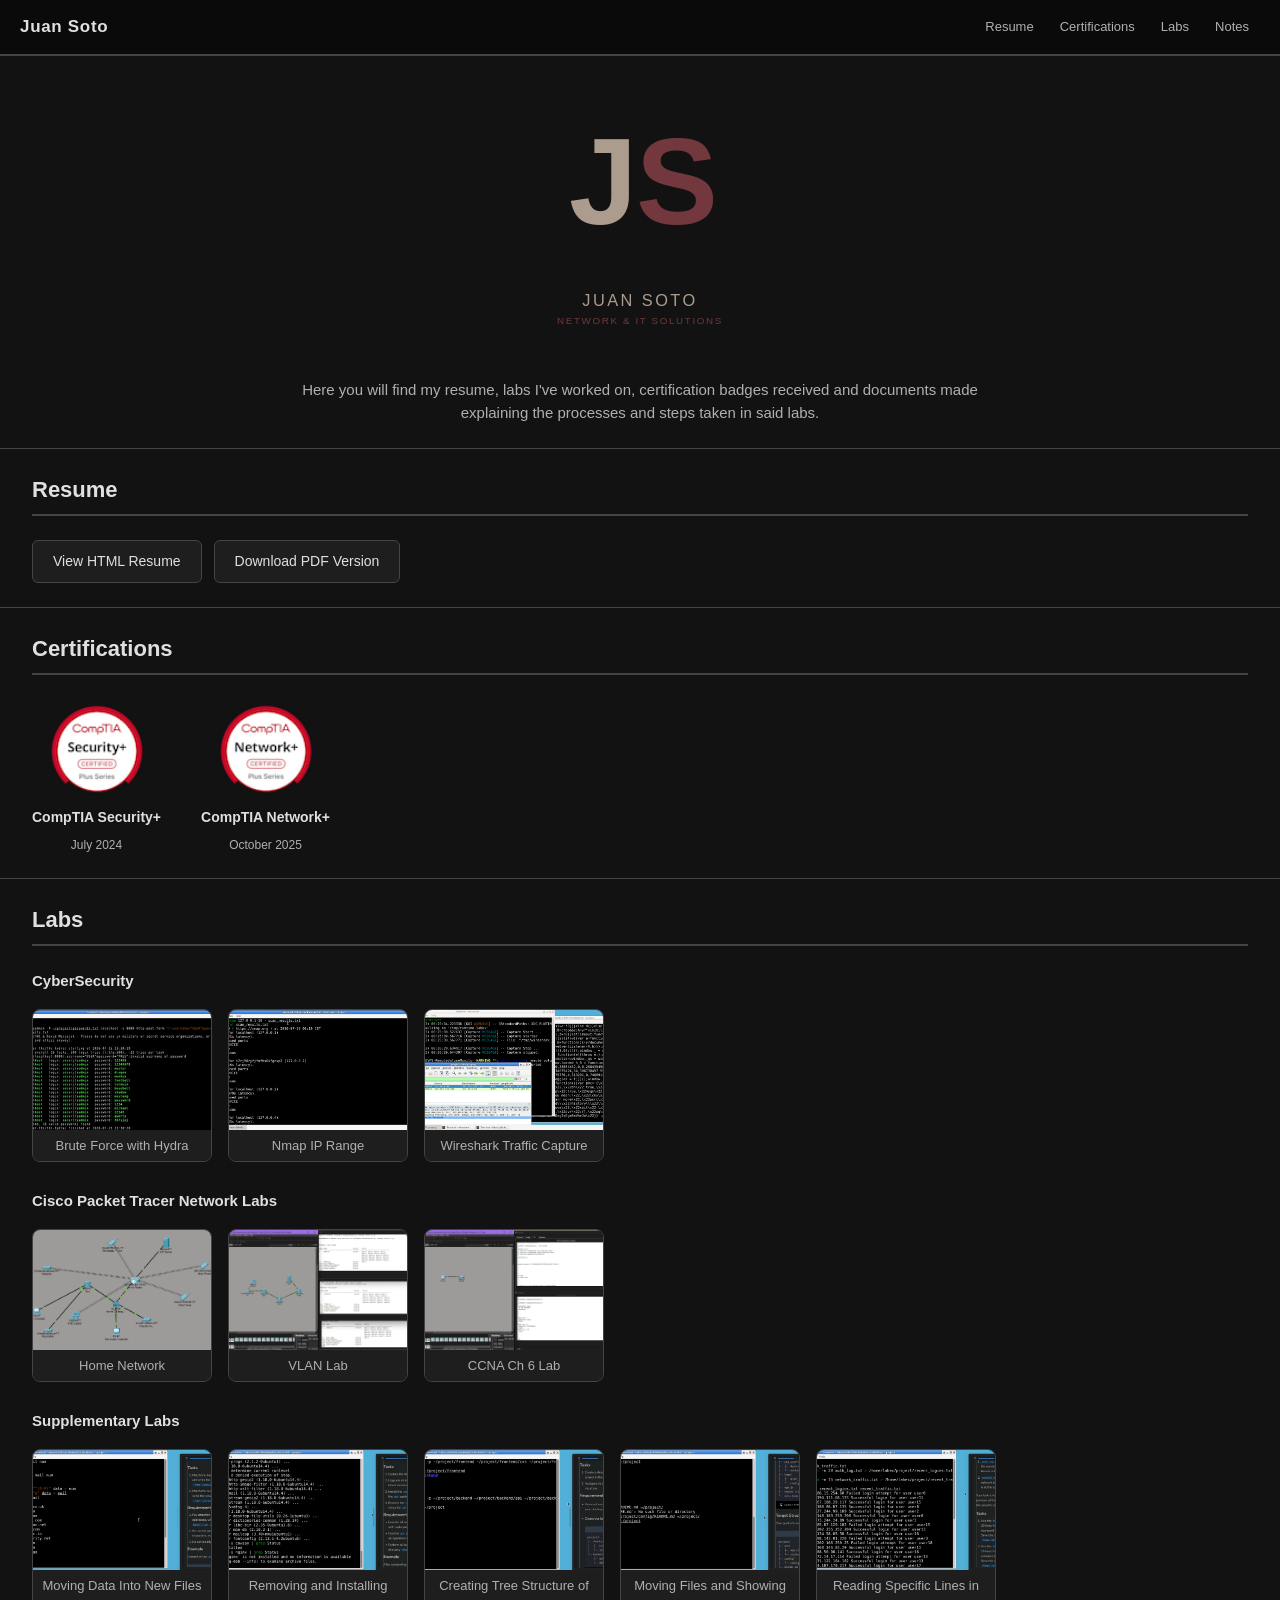
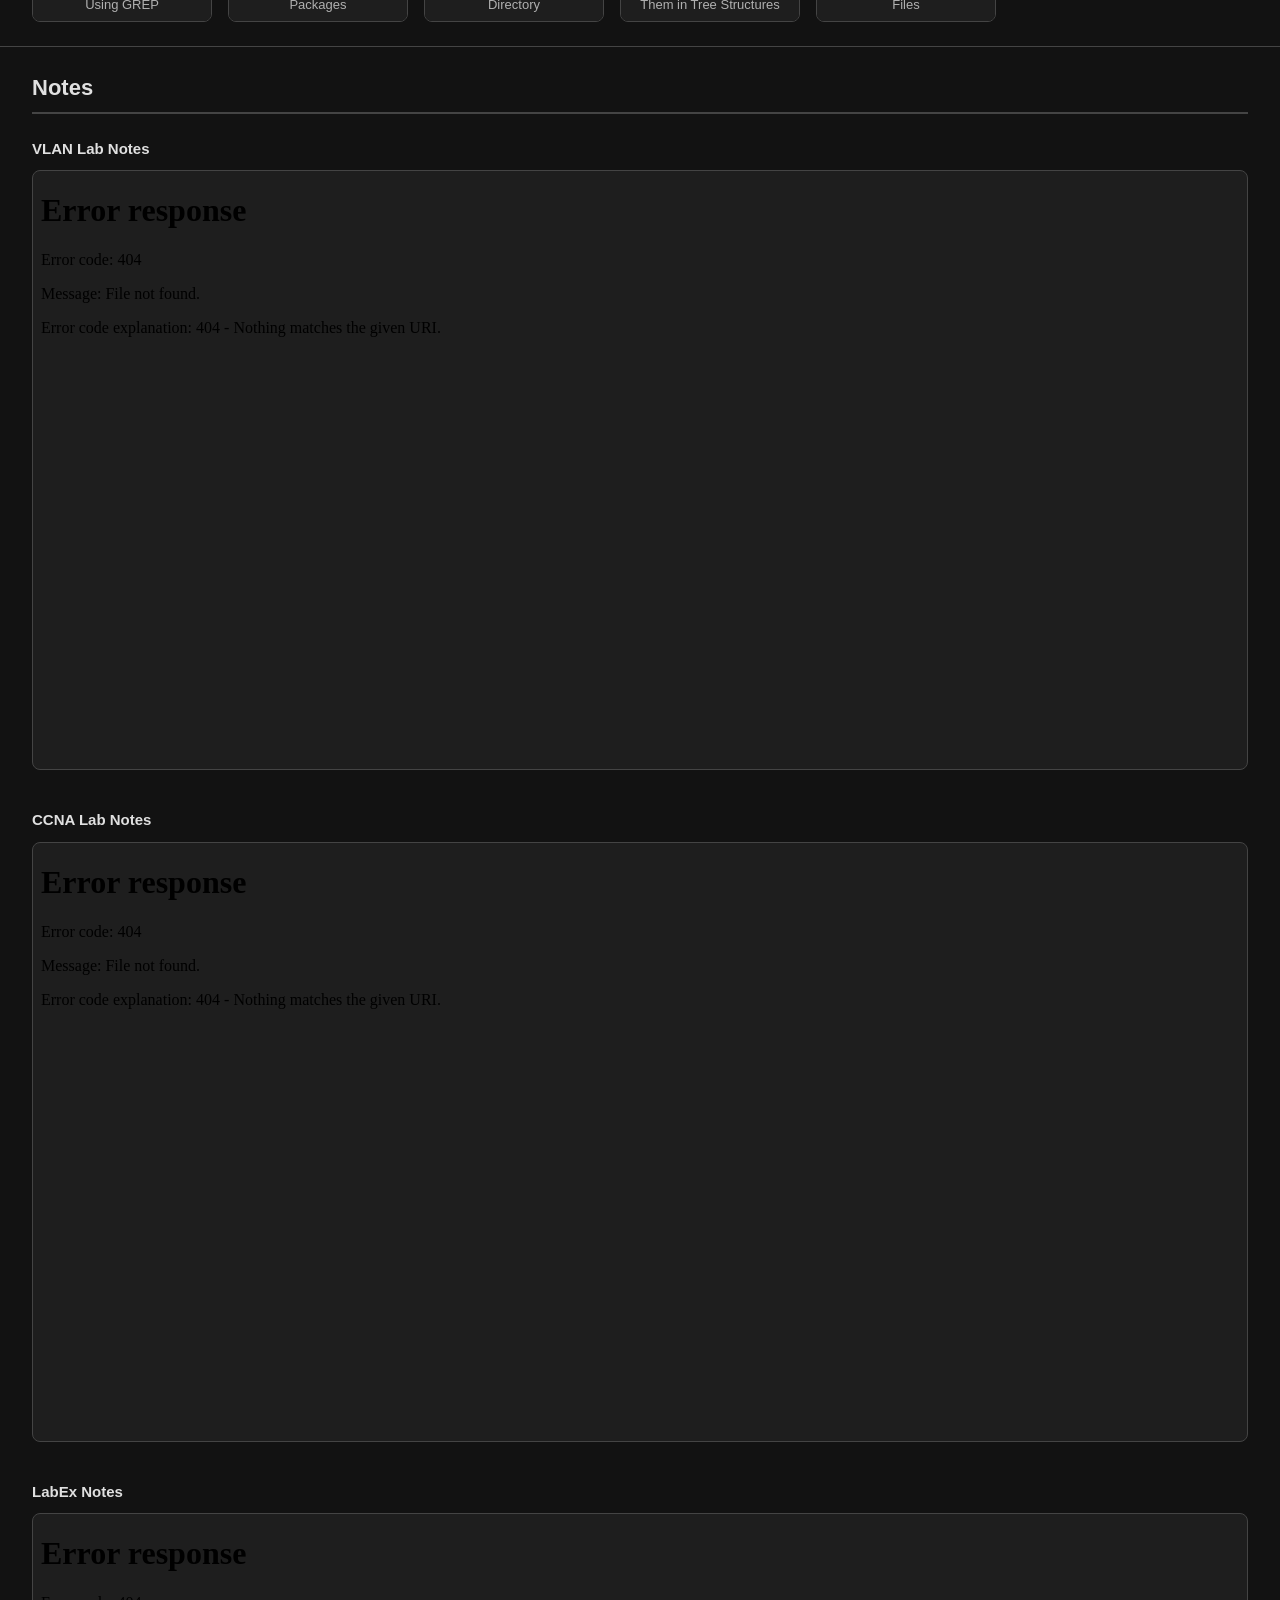
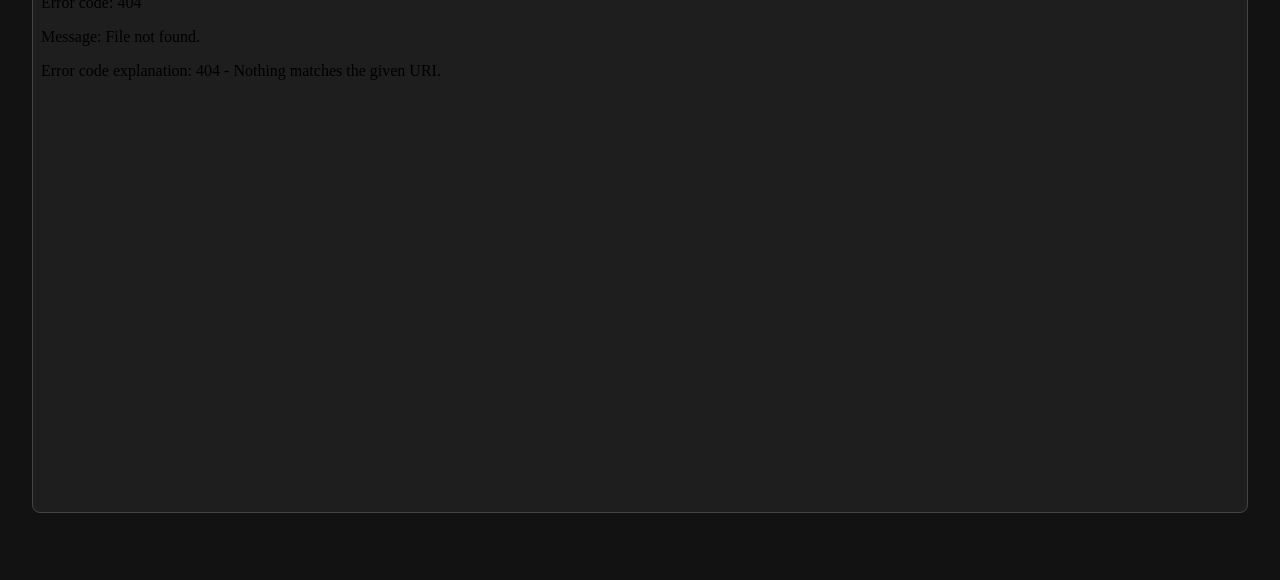
==== commit 7263ae84: "Replace PDF iframes with HTML file iframes" ====
--- a/index.html
+++ b/index.html
@@ -133,15 +133,15 @@
                 <div class="notes">
                     <div class="note-doc">
                         <strong>VLAN Lab Notes</strong>
-                        <iframe src="assets/Vlan Lab Notes.pdf" title="VLAN Lab Notes"></iframe>
+                        <iframe src="assets/Vlan Lab Notes.html" title="VLAN Lab Notes"></iframe>
                     </div>
                     <div class="note-doc">
-                        <strong>CCNA Ch 6 Notes</strong>
-                        <iframe src="assets/CCNA Lab Notes.pdf" title="CCNA Notes"></iframe>
+                        <strong>CCNA Lab Notes</strong>
+                        <iframe src="assets/CCNA Lab Notes.html" title="CCNA Lab Notes"></iframe>
                     </div>
                     <div class="note-doc">
                         <strong>LabEx Notes</strong>
-                        <iframe src="assets/LabEx Notes.pdf" title="LabEx Notes"></iframe>
+                        <iframe src="assets/LabEx Notes.html" title="LabEx Notes"></iframe>
                     </div>
                 </div>
             </div>
--- a/css/style.css
+++ b/css/style.css
@@ -221,6 +221,31 @@
   padding: 6px;
   background-color: #1e1e1e;
   color: #B0B0B0;
+}
+
+/* ── Notes PDF embeds ── */
+.note-doc {
+  width: 100%;
+  margin-bottom: 32px;
+}
+
+.note-doc:last-child {
+  margin-bottom: 0;
+}
+
+.note-doc strong {
+  display: block;
+  color: #E0E0E0;
+  font-size: 15px;
+  margin-bottom: 10px;
+}
+
+.note-doc iframe {
+  width: 100%;
+  height: 600px;
+  border: 1px solid #444444;
+  border-radius: 8px;
+  background-color: #1e1e1e;
 }
 
 /* ── Hidden sections ── */
@@ -408,4 +433,8 @@
   .lab-subsection {
     margin-bottom: 20px;
   }
-}
+
+  .note-doc iframe {
+    height: 400px;
+  }
+}
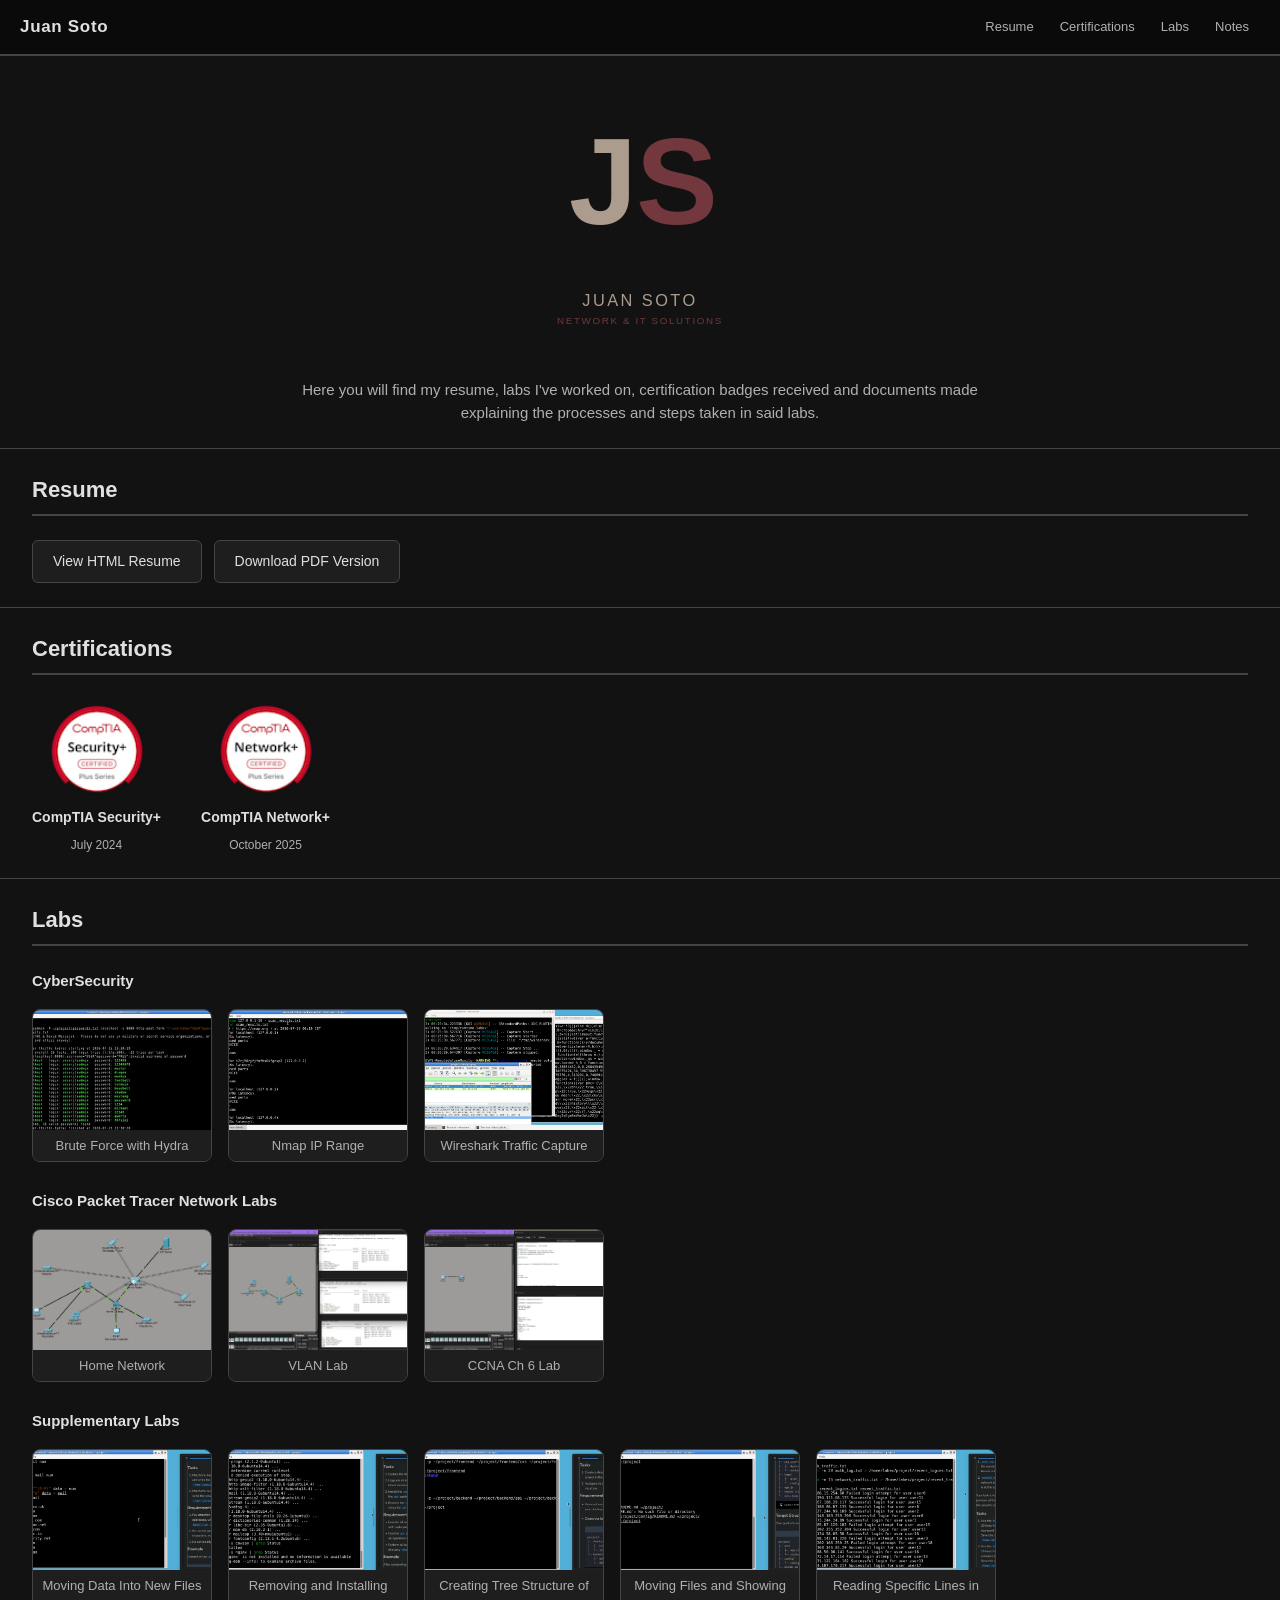
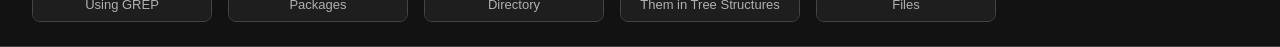
==== commit 6148b562: "Hide notes section in index.html" ====
--- a/index.html
+++ b/index.html
@@ -127,7 +127,7 @@
             </div>
         </section>
 
-        <section id="notes" class="portfolio-section">
+        <section id="notes" class="portfolio-section hidden">
             <h2>Notes</h2>
             <div class="section-content">
                 <div class="notes">
--- a/css/style.css
+++ b/css/style.css
@@ -246,6 +246,7 @@
   border: 1px solid #444444;
   border-radius: 8px;
   background-color: #1e1e1e;
+  overflow: auto;
 }
 
 /* ── Hidden sections ── */
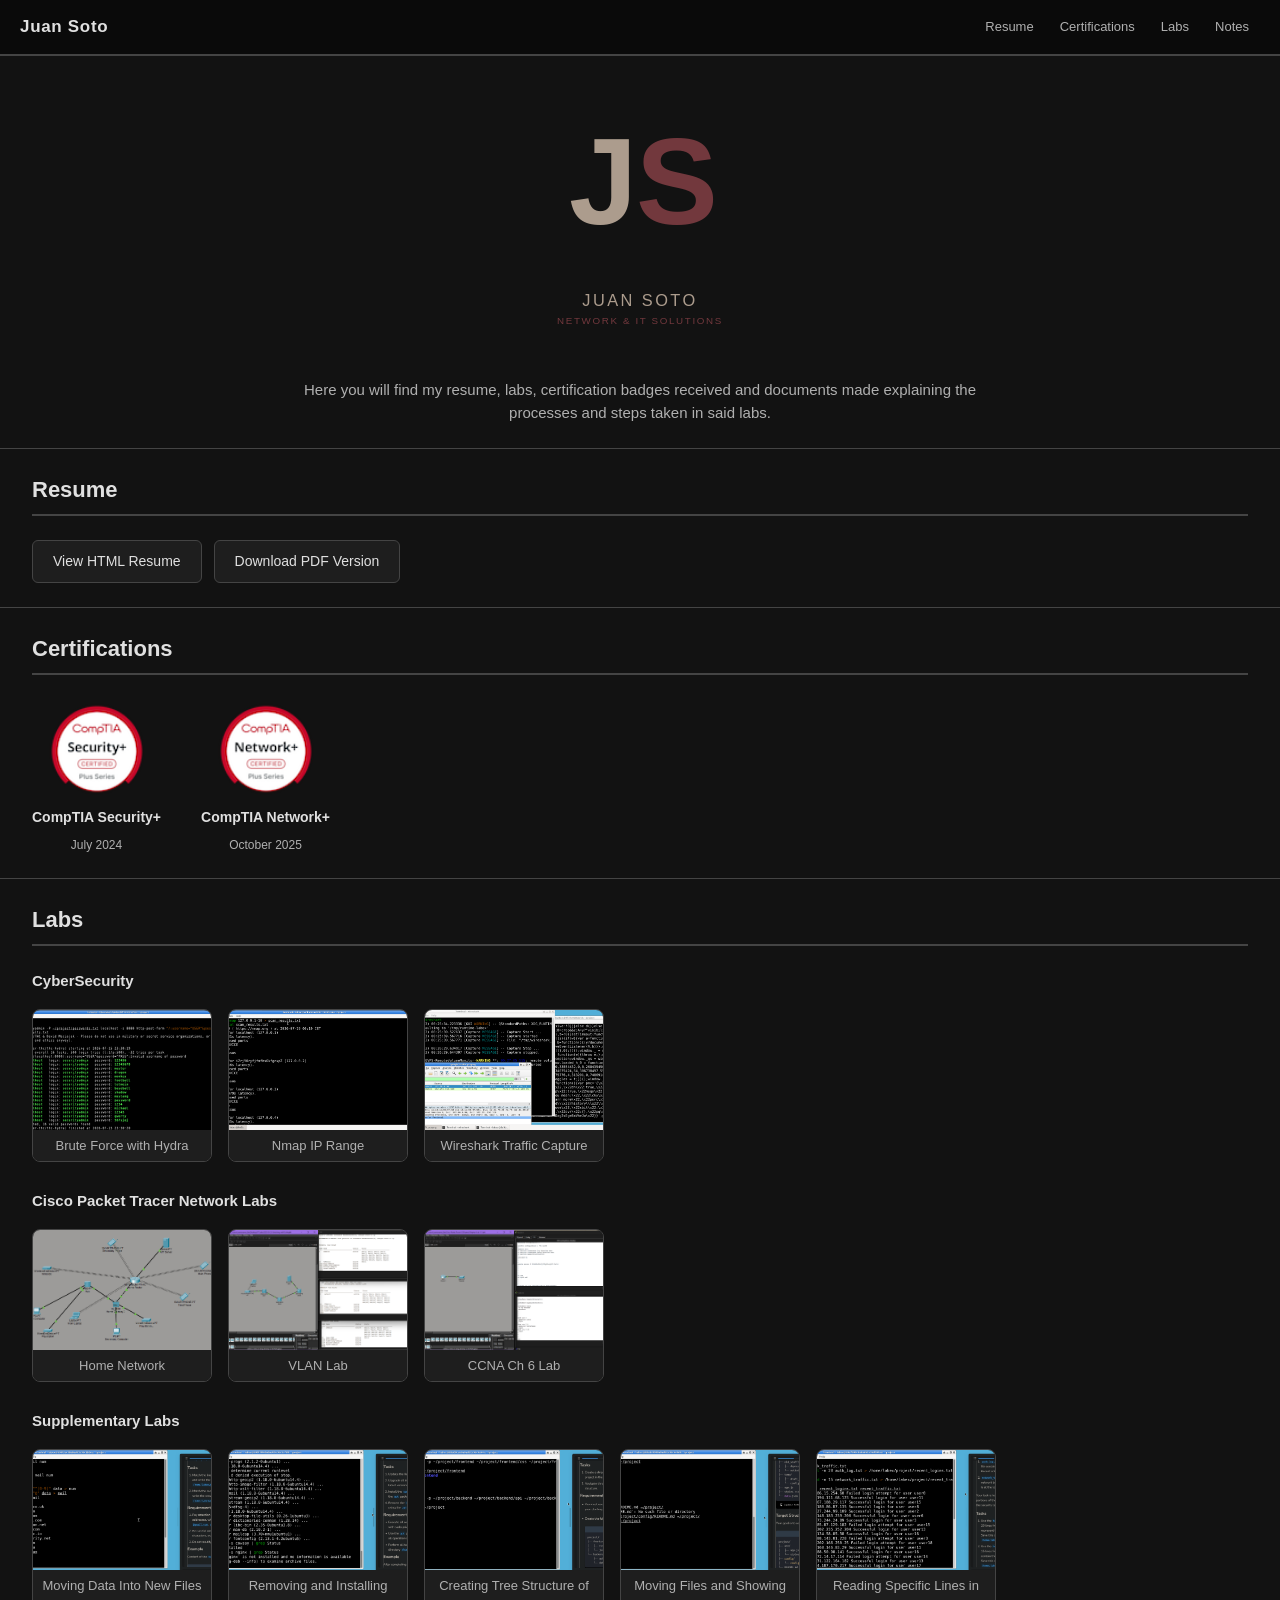
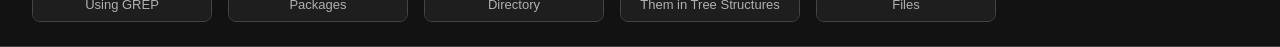
==== commit 00462251: "Remove 'I've worked on' from introduction paragraph" ====
--- a/index.html
+++ b/index.html
@@ -13,13 +13,13 @@
                 <a href="#resume">Resume</a>
                 <a href="#certifications">Certifications</a>
                 <a href="#labs">Labs</a>
-                <a href="#notes">Notes</a>
+                <a href="#notes hidden">Notes</a>
             </div>
         </nav>
 
         <div class="hero">
             <h1><img src="assets/js-logo-transparent.svg" alt="Juan Soto's Portfolio Page" width="180"></h1>
-            <p>Here you will find my resume, labs I've worked on, certification badges received and documents made explaining the processes and steps taken in said labs.</p>
+            <p>Here you will find my resume, labs, certification badges received and documents made explaining the processes and steps taken in said labs.</p>
         </div>
 
         <section id="resume" class="portfolio-section">
